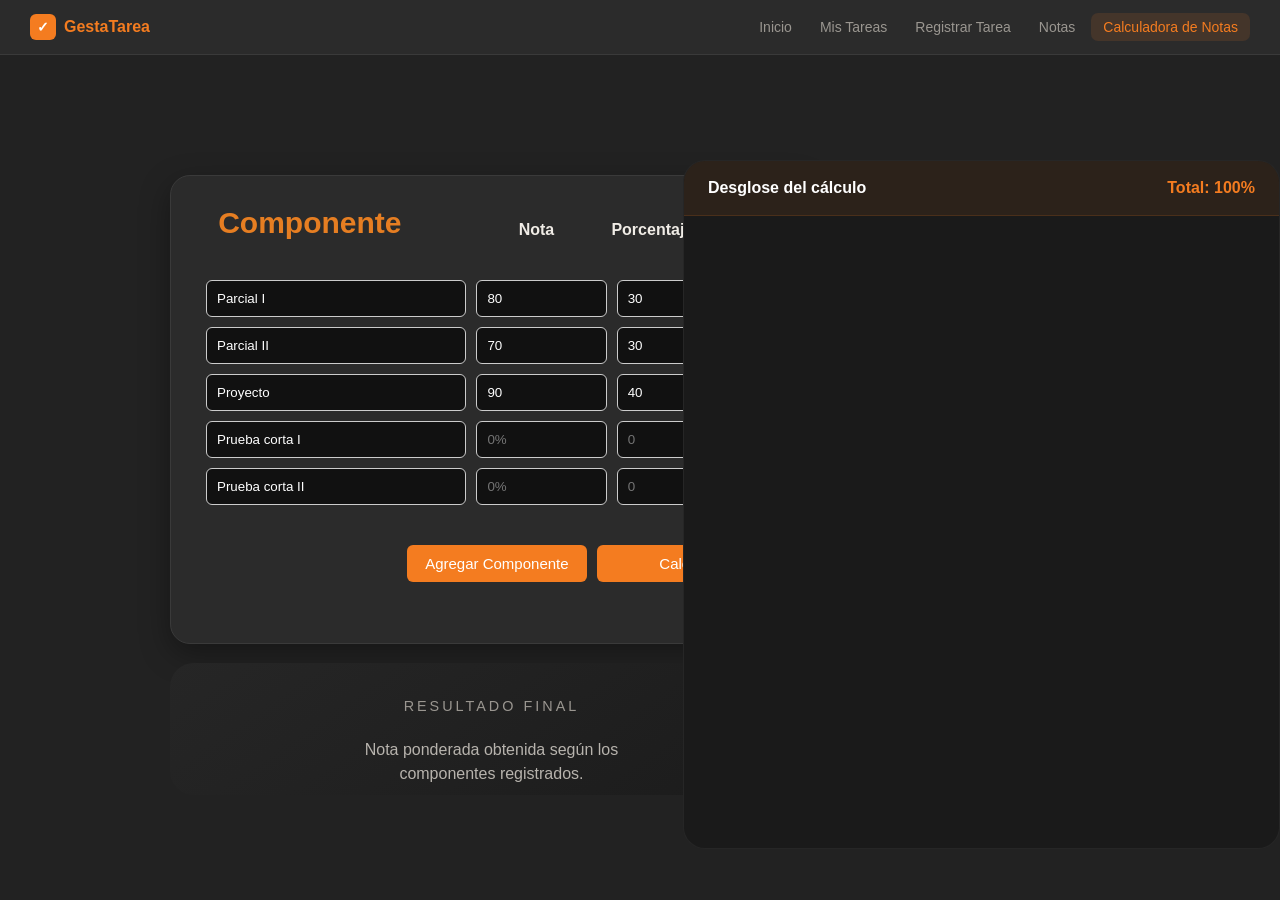
==== Calculadora.html @ dddf0f80 "cambios pequeños y calculadora" ====
<!DOCTYPE html>
<html lang="en">

<head>
    <meta charset="UTF-8">
    <meta name="viewport" content="width=device-width, initial-scale=1.0">
    <link rel="stylesheet" href="css/estandar.css">
    <link rel="stylesheet" href="css/Calculadora.css">
    <link rel="stylesheet" href="css/Registro.css">
    <title>Document</title>
</head>

<body>

    <header>
        <!-- NAVBAR -->
        <div class="navbar">
            <div class="logo">
                <div class="logo-icon">&#10003;</div>
                GestaTarea
            </div>
            <button class="hamburguesa" id="hamburguesa">&#9776;</button>
            <div class="nav-links" id="navLinks">
                <a href="Gestatarea.html">Inicio</a>
                <a href="MisTareas.html">Mis Tareas</a>
                <a href="Registrar.html">Registrar Tarea</a>
                <a href="Notas.html">Notas</a>
                <a href="Calculadora.html" class="active">Calculadora de Notas</a>
            </div>
        </div>
    </header>

    <main>
        <div class="flex__wrapper">
            <div class="main__wrapperA">
                <div class="main__form-container contenedor">
                    <form action="" class="form_agregar">
                        <div class="text__container-form">

                            <div class="form_label-text">
                                <div class="component__container">
                                    <label class="component">Componente</label>
                                </div>
                                <label>Nota</label>
                                <label>Porcentaje Total</label>
                            </div>

                            <div class="form_row">
                                <input type="text" class="tipoPrueba" value="Parcial I">
                                <input type="number" value="80" class="obtenido" min="0" placeholder="0%" required>
                                <input type="number" value="30" min="0" class="dado" placeholder="0" required>
                            </div>

                            <div class="form_row">
                                <input type="text" class="tipoPrueba" value="Parcial II">
                                <input type="number" value="70" class="obtenido" min="0" placeholder="0%" required>
                                <input type="number" value="30" min="0" class="dado" placeholder="0" required>
                            </div>

                            <div class="form_row">
                                <input type="text" class="tipoPrueba" value="Proyecto">
                                <input type="number" class="obtenido" value="90" min="0" placeholder="0%" required>
                                <input type="number" min="0" value="40"  class="dado" placeholder="0" required>
                            </div>

                            <div class="form_row">
                                <input type="text" class="tipoPrueba" value="Prueba corta I">
                                <input type="number" class="obtenido" min="0" placeholder="0%" required>
                                <input type="number" min="0" class="dado" placeholder="0">
                                <div class="img__container_delete ">
                                    <img src="img/image.png" alt=" imagen eliminar  " class="img__delete" required>
                                </div>
                            </div>

                            <div class="form_row">
                                <input type="text" class="tipoPrueba" value="Prueba corta II">
                                <input type="number" class="obtenido" min="0" placeholder="0%" required>
                                <input type="number" min="0" class="dado" placeholder="0">
                                <div class="img__container_delete ">
                                    <img src="img/image.png" alt=" imagen eliminar " class="img__delete" required>
                                </div>

                            </div>
                        </div>

                        <div class="form_buttons">
                            <button type="button" class="searchBtn Agregar">Agregar Componente</button>
                            <button type="submit " class="searchBtn calcular ">Calcular</button>
                        </div>

                    </form>
                </div>
                <div class="resultado-ponderado">
                    <span class="resultado-label">Resultado final</span>

                    <div class="resultado-nota">
                        
                    </div>

                    <p class="resultado-texto">
                        Nota ponderada obtenida según los componentes registrados.
                    </p>
                </div>
            </div>



            <div class="ponderado-info">

                <div class="ponderado-info__header">
                    <h3>Desglose del cálculo</h3>
                    <span>Total: 100%</span>
                </div>

                <div class="ponderado-info__body">
                </div>

            </div>



    </main>




</body>
<script src="js/calculadora.js"></script>

</html>
---- css/estandar.css ----
/* Reset basico */
* {
  margin: 0;
  padding: 0;
  box-sizing: border-box;
}

body {
  background-color: #222222;
  color: #f0ece6;
  font-family: Arial, sans-serif;
  min-height: 100vh;
  display: flex;
  flex-direction: column;
}

.hero {
  flex: 1;
}

/* ---- NAVBAR ---- */
.navbar {
  background-color: #2b2b2b;
  border-bottom: 1px solid #3a3a3a;
  padding: 0 30px;
  height: 55px;
  display: flex;
  align-items: center;
  justify-content: space-between;
}




.logo {
  display: flex;
  align-items: center;
  gap: 8px;
  color: #f47c20;
  font-weight: bold;
  font-size: 16px;
}

.logo-icon {
  background-color: #f47c20;
  color: white;
  width: 26px;
  height: 26px;
  border-radius: 6px;
  text-align: center;
  line-height: 26px;
  font-size: 14px;
}

.nav-links {
  display: flex;
  gap: 4px;
}

.nav-links a {
  color: #9a9690;
  text-decoration: none;
  font-size: 14px;
  padding: 6px 12px;
  border-radius: 7px;
}

.nav-links a:hover {
  color: #f0ece6;
  background-color: #333333;
}

.nav-links a.active {
  color: #f47c20;
  background-color: rgba(244, 124, 32, 0.12);
}

.nav-links a.active:hover {
  color: #fff;
  background-color: #f47c20;
}

.hamburguesa {
  display: none;
  background: none;
  border: none;
  color: #f0ece6;
  font-size: 22px;
  cursor: pointer;
}

@media screen and (max-width: 700px) {
  .hamburguesa {
    display: block;
  }

  .nav-links {
    display: none;
    flex-direction: column;
    position: absolute;
    top: 55px;
    left: 0;
    width: 100%;
    background-color: #2b2b2b;
    border-bottom: 1px solid #3a3a3a;
    z-index: 100;
    padding: 8px 0;
  }

  .nav-links.abierto {
    display: flex;
  }

  .nav-links a {
    padding: 12px 20px;
    border-radius: 0;
  }

  .navbar {
    position: relative;
  }
}

/* ---- HERO ---- */
.hero {
  padding: 0 40px;
  display: flex;
  justify-content: center;
  align-items: center;
}

.hero-inner {
  display: flex;
  align-items: center;
  gap: 60px;
}
.nav-links a.active:hover {
  color: #fff;
  background-color: #f47c20 ;
 
}
/* ---- CALENDARIO ---- */
.calendario {
  background-color: #2b2b2b;
  border: 1px solid #3a3a3a;
  border-radius: 14px;
  overflow: hidden;
  width: 320px;
  box-shadow: 0 6px 24px rgba(0,0,0,0.4);
}

.cal-header {
  background-color: #f47c20;
  padding: 12px 16px;
  text-align: center;
}

.cal-mes {
  color: white;
  font-weight: bold;
  font-size: 16px;
}

.cal-grid {
  display: grid;
  grid-template-columns: repeat(7, 1fr);
  padding: 14px;
  gap: 4px;
}

.dia-nombre {
  color: #9a9690;
  font-size: 11px;
  text-align: center;
  font-weight: bold;
  padding-bottom: 6px;
}

.dia {
  color: #9a9690;
  font-size: 14px;
  text-align: center;
  padding: 6px 2px;
  border-radius: 6px;
}

.dia.hoy {
  background-color: #f47c20;
  color: white;
  font-weight: bold;
}

.dia.tarea {
  color: #f9a85d;
}

/* ---- HERO TEXTO ---- */
.hero-texto {
  max-width: 400px;
}

.titulo {
  font-size: 80px;
  font-weight: bold;
  line-height: 1;
  margin-bottom: 18px;
  letter-spacing: -2px;
}

.naranja {
  color: #f47c20;
}

.subtitulo {
  color: #9a9690;
  font-size: 15px;
  line-height: 1.6;
  margin-bottom: 24px;
}

.botones {
  display: flex;
  gap: 12px;
}

.btn-naranja {
  background-color: #f47c20;
  color: white;
  text-decoration: none;
  padding: 11px 22px;
  border-radius: 9px;
  font-size: 14px;
  font-weight: bold;
}

.btn-naranja:hover {
  background-color: #c05f0e;
}

.btn-gris {
  background-color: transparent;
  color: #9a9690;
  text-decoration: none;
  padding: 11px 22px;
  border-radius: 9px;
  border: 1px solid #3a3a3a;
  font-size: 14px;
}

.btn-gris:hover {
  color: #f47c20;
  border-color: #f47c20;
}

/* ---- STATS ---- */
.stats {
  background-color: #2b2b2b;
  border-top: 1px solid #3a3a3a;
  border-bottom: 1px solid #3a3a3a;
  display: flex;
  justify-content: center;
}

.stat {
  text-align: center;
  padding: 30px 60px;
  border-right: 1px solid #3a3a3a;
}

.stat:last-child {
  border-right: none;
}

.stat-num {
  color: #f47c20;
  font-size: 42px;
  font-weight: bold;
}

.stat-label {
  color: #9a9690;
  font-size: 12px;
  margin-top: 5px;
  letter-spacing: 0.5px;
}

/* ---- FOOTER ---- */
.footer {
  background-color: #2b2b2b;
  border-top: 1px solid #3a3a3a;
  padding: 22px 30px;
  display: flex;
  align-items: center;
  justify-content: space-between;
}

.footer-link {
  color: #9a9690;
  font-size: 13px;
}

.footer-desc {
  color: #9a9690;
  font-size: 13px;
  text-align: center;
  line-height: 1.5;
}

.footer-desc b {
  color: #f9a85d;
}

.footer-copy {
  color: #9a9690;
  font-size: 13px;
}


/*Botones*/
.searchBtn{
   padding: 8px;
   font-family: sans-serif;
   font-size: 15px;
   border-radius: 8px;
   background-color: #f47c20;
   color: #fff;
   border: none;

   margin-left: 50px;
   min-width: 100px;
}

.searchBtn:hover {
  background-color: #fff;
  color: #f47c20;
  transition: 0.2s ease;
}

.Aceptar{
    background-color: #7bd88f;
    color: #1a1a1a;
    border: none;
    box-shadow: 0 3px 10px rgba(123, 216, 143, 0.3);
}

.Aceptar:hover{
    background-color: #67c97d;
    color: #fff;
}

.Eliminar{
    background-color: #ff7a7a;
    color: #1a1a1a;
    border: none;
    box-shadow: 0 3px 10px rgba(255, 122, 122, 0.3);
}

.Eliminar:hover{
    background-color: #ff6161;
    color: #fff;
}
.cancelar{
  background-color: #000;
}

.text__container{
margin-left: 40px;
}

.card {
  background: #111;
  color: #fff;
  padding: 20px;
  border-radius: 12px;
  margin: 10px 0;

  box-shadow: 0 4px 12px rgba(0, 0, 0, 0.3);
  border-left: 5px solid #f47c20;

  transition: transform 0.2s ease, box-shadow 0.2s ease;
}

.informe{
  margin-right: 3px;
}

.rojo {
  color: #ffb3b3; 
}
.verde {
  color: #b8f2c8;
}
.amarillo {
  color: #ffe8a3;

}


select {
  width: 50%;
  max-width: 300px;
  padding: 10px 12px;

  border-radius: 10px;
  border: 2px solid #f47c20;

  background-color: #111;
  color: #fff;

  font-family: sans-serif;
  font-size: 14px;

  outline: none;
  cursor: pointer;

  transition: 0.2s ease;
}


.option__container{
  display:flex;
  gap: 20px;
}
.search{
  display: flex;
  flex-wrap: wrap;
}



/* ---- NOTAS PAGE ---- */
.notas-page {
  min-height: calc(100vh - 60px);
  padding: 40px;

}

.notas-grid {
  display: grid;
  grid-template-columns: repeat(4, 1fr);
  gap: 24px;
  max-width: 1200px;
  margin: 0 auto;
}

.notas-vacio {
  grid-column: 1 / -1;
  display: flex;
  justify-content: center;
  padding-top: 80px;
}

.nota-card {
  background: #1b1b1b;
  border: 2px solid transparent;
  border-radius: 12px;
  padding: 20px 16px;
  min-height: 180px;
  position: relative;
  cursor: pointer;
  transition: all 0.2s ease;
}

.nota-card:hover {
  border-color: #f47c20;
  transform: translateY(-2px);
  box-shadow: 0 4px 12px rgba(244, 124, 32, 0.2);
}

.nota-titulo {
  color: white;
  font-size: 30px;
  font-weight: 700;
  word-break: break-word;
  position: absolute;
  top: 50%;
  left: 50%;
  transform: translate(-50%, -50%);
  width: 80%;
  text-align: center;
}

.nota-numero {
  position: absolute;
  top: 10px;
  left: 14px;
  font-size: 12px;
  opacity: 0.4;
  color: white;
  font-weight: 600;
}

.nota-menu-btn {
  position: absolute;
  top: 8px;
  right: 10px;
  color: white;
  opacity: 0.5;
  cursor: pointer;
  font-size: 18px;
  line-height: 1;
  transition: opacity 0.2s ease;
}

.nota-menu-btn:hover { 
  opacity: 1; 
}

.nota-dropdown {
  display: none;
  position: absolute;
  top: 28px;
  right: 8px;
  background: #1b1b1b;
  border-radius: 8px;
  overflow: hidden;
  z-index: 10;
  min-width: 130px;
  box-shadow: 0 4px 12px rgba(0,0,0,0.4);
}

.nota-dropdown.activo { 
  display: block; 
}

.drop-item {
  padding: 10px 14px;
  color: white;
  font-size: 13px;
  cursor: pointer;
  transition: background 0.2s ease;
}

.drop-item:hover { 
  background: #e67e22; 
}

.btn-nueva-nota {
  background:#e67e22;
  color: white;
  border: none;
  border-radius: 10px;
  padding: 12px 18px;
  cursor: pointer;
  font-size: 24px;
  font-weight: 600;
  height: 180px;
  width: 100%;
  transition: background 0.2s ease;
}

.btn-nueva-nota:hover { 
  background: #fff; 
  color:#e67e22 ;
}

/* ---- MODAL ---- */
.modal-overlay {
  display: none;
  position: fixed;
  top: 0;
  left: 0;
  width: 100%;
  height: 100%;
  background: #1b1b1b;
  z-index: 999;
  justify-content: center;
  align-items: center;
}

.modal-overlay.activo {
  display: flex;
}

.modal-box {
  background: #2b2b2b;
  color: white;
  width: 90%;
  max-width: 400px;
  padding: 28px;
  border-radius: 16px;
  position: relative;
  box-shadow: 0 8px 32px rgba(0,0,0,0.5);
}

.modal-cerrar {
  position: absolute;
  top: 12px;
  right: 16px;
  font-size: 22px;
  cursor: pointer;
  opacity: 0.6;
  transition: opacity 0.2s ease;
}

.modal-cerrar:hover { 
  opacity: 1; 
}

/* Responsive Solution */
@media screen and (max-width:700px) {
  .hero-inner {
    flex-direction: column;
    gap: 30px;
    padding: 30px 20px;
    text-align: center;
  }

  .calendario {
    width: 100%;
  }

  .titulo {
    font-size: 52px;
  }

  .botones {
    justify-content: center;
    flex-wrap: wrap;
  }

  .stats {
    flex-direction: column;
  }

  .stat {
    border-right: none;
    border-bottom: 1px solid #3a3a3a;
    padding: 20px;
  }

  .stat:last-child {
    border-bottom: none;
  }

  .footer {
    flex-direction: column;
    gap: 10px;
    text-align: center;
  }
  
  .search__main {
    min-width: 300px;
  }

  .search {
    flex-direction: column;
  }

  .card {
    position: relative;
    left: -24px;
  }

  .searchBtn {
    margin: auto;
    margin-top: 20px;
  }

  .option__container {
    margin-top: 10px;
  }

  .main__center {
    margin: auto;
    text-align: center;
  }

  .search__container {
    justify-content: center;
  }

  .estado__main {
    margin-left: 0;
    margin-top: 20px;
  }

  .notas-grid {
    grid-template-columns: repeat(auto-fill, minmax(160px, 1fr));
  }
}

.btn-nueva-nota{

}
---- css/Calculadora.css ----
/*Calculadora*/
.form_header{
    text-align: center;
    margin-bottom: 20px;
}

.text__container-form{
    display: flex;
    flex-direction: column;
    gap: 10px;
}

.form_label-text{
    display: grid;
    grid-template-columns: 2fr 1fr 1fr;
    font-weight: bold;
    padding: 10px 0;
}

.form_row{
    display: grid;
    grid-template-columns: 2fr 1fr 1fr 20px;
    gap: 10px;
}

.form_row input{
    padding: 10px;
    border: 1px solid #ccc;
    border-radius: 6px;
    outline: none;
}

.form_row input:focus{
    border-color: #e67e22;
}

.form_buttons{
    display: flex;
    justify-content: end;
    gap: 10px;
    margin-top: 20px;
}

.form_buttons button{
    padding: 10px 18px;
    border: none;
    border-radius: 6px;
    cursor: pointer;
}

.form_buttons button[type="submit"]{
    background-color: #4f46e5;
    color: white;
}

.main__wrapperA{
    position: relative;
    left: 150px;
    top: 70px;
    display: flex;
    flex-direction: column;
    justify-content: start;

}
.component{
    font-size: 30px;
    color: #e67e22;
}

.form_label-text{
    display: flex;
    justify-content: space-evenly;
    position: relative;
    left: 15px;
}


.component__container{
    position: relative;
    right: 60px;
    top: -15px;
}

.img__delete{
    width: 20px;
    position: absolute;
    top: 9px;

}

.img__delete:hover{
   transform: translateY(-2px);
   user-select: none;


}

.text__container-form{
    position: relative;
}

.img__container_delete{
    position: relative;
}

.main__form-container {
    height: 100%;
}
.contenedor{
    max-height: 100% !important;
    
}




/*Ponderado*/
.resultado-ponderado{
    width: min(700px, 100%);
    margin: 19px auto;

    display: flex;
    flex-direction: column;
    align-items: center;
    gap: 12px;

    padding: 35px 25px;

    background: linear-gradient(
        145deg,
        #262626,
        #1b1b1b
    );

    border-radius: 24px;

    position: relative;
  
    overflow: hidden;
}

.resultado-ponderado::before{
    content: "";

    position: absolute;

    width: 180px;
    height: 180px;

    border-radius: 50%;

    background: rgba(244,124,32,.12);

    top: -60px;
    right: -60px;
}

.resultado-label{
    color: #9a9690;
    font-size: .9rem;
    text-transform: uppercase;
    letter-spacing: 3px;
}

.resultado-nota{
    font-size: clamp(4rem, 10vw, 7rem);
    font-weight: 800;
    line-height: 1;

    color: #f47c20;

    text-shadow:
        0 0 15px rgba(244,124,32,.25),
        0 0 40px rgba(244,124,32,.15);
}

.resultado-texto{
    color: #b7b3ad;
    text-align: center;
    max-width: 320px;
    line-height: 1.5;
}

@media (max-width:700px){

    .resultado-ponderado{
        margin: 25px 15px;
        padding: 30px 20px;
    }

    .resultado-texto{
        font-size: .9rem;
    }
}

.flex__wrapper{
    display: flex;
}



/*Caracteristicas Ponderado*/

.ponderado-info{
    width: min(650px,100%);
    margin: 25px auto;
    background: #1a1a1a;
    border-radius: 22px;
    overflow: hidden;
    position: relative;
    top: 80px;
    border: 1px solid rgba(255,255,255,.05);
}

.ponderado-info__header{
    display: flex;
    justify-content: space-between;
    align-items: center;
    padding: 18px 24px;
    background: rgba(244,124,32,.08);
    border-bottom: 1px solid rgba(244,124,32,.15);
}

.ponderado-info__header h3{
    font-size: 1rem;
    font-weight: 600;
    color: #fff;
}

.ponderado-info__header span{
    color: #f47c20;
    font-weight: 700;
}

.ponderado-info__body{
    display: flex;
    flex-direction: column;
}

.ponderado-item{
    display: flex;
    justify-content: space-between;
    align-items: center;

    padding: 18px 24px;

    transition: .2s ease;
}

.ponderado-item{
    border-bottom: 1px solid rgba(255,255,255,.05);
}




.ponderado-item:hover{
    background: #fff;
  
}

.ponderado-item span{
    color: #f47c20;
    font-weight: 500;
}






@media screen and (max-width: 700px){

    .form_label-text{
        display: none;
    }

    .form_row{
        grid-template-columns: 1fr;
        padding: 15px;
        border: 1px solid #ddd;
        border-radius: 10px;
    }

}
---- css/Registro.css ----
/*----------FORMULARIO--------*/
 .main__wrapperA{
      display: flex;
      justify-content: center;
      padding: 50px 20px;

  }

  .main__form-container{
      background-color: #2b2b2b;
      border: 1px solid #3a3a3a;
      border-radius: 20px;
      width: 100%;
      max-width: 700px;
      padding: 35px;
      box-shadow: 0 10px 30px rgba(0,0,0,.35);
      max-height: 650px;

  }

  form{
      display: flex;
      flex-direction: column;
      gap: 20px;
  }

  .text-container-form{
      display: flex;
      gap: 20px;
      align-items: center;
  }

  .text-container-form input{
      flex: 1;
  }

  .section__container{
      display: flex;
      gap: 20px;
      align-items: center;
  }

  .section__container select{
      width: 180px;
  }

  label{
      color: #f0ece6;
      font-weight: 600;
      margin-bottom: 5px;
      display: block;
  }

  input,
  textarea,
  select{
      width: 100%;
      padding: 12px;
      border-radius: 10px;
      border: 1px solid #3a3a3a;
      background: #111;
      color: #fff;
      outline: none;
  }

  input:focus,
  textarea:focus,
  select:focus{
      border-color: #f47c20;
  }

  textarea{
      min-height: 130px;
      resize: vertical;
  }

  .btn__container{
      display: flex;
      justify-content: flex-end;
  }

  .searchBtn{
      margin: 0;
      min-width: 180px;
  }

  .fecha-puntaje{
      display: flex;
      gap: 20px;
  }

  .fecha-puntaje div{
      flex: 1;
  }
.labels{
  margin: 12px 0px;
}

.info-tabla{
    max-width: 400px;
    white-space: normal;
    font-family: sans-serif;
    font-size: 17px;
}

.master__text{
    display: flex;
    align-items: center;
    justify-content: space-between;
    margin-top: 40px;
   
}

  @media screen and (max-width:700px){

      .text-container-form,
      .section__container,
      .fecha-puntaje{
          flex-direction: column;
      }

      .section__container select{
          width: 100%;
      }
      .main__form-container{
        max-height: 1000px;
      }
  }


/*----------TABLA--------*/
table {
    width: 100%;
    max-width: 900px;
    margin: 30px auto;
    border-collapse: collapse;
    background: #1e1e1e;
    border-radius: 12px;
    overflow: hidden;
    box-shadow: 0 10px 30px rgba(0,0,0,.4);
    font-family: Arial, sans-serif;
    color: #fff;
    user-select: none;
    position: relative;
    top: -30px;
}


th {
    background: #2f2f2f;
    padding: 16px;
    text-align: center;
    font-weight: bold;
    font-size: 18px;
    border-bottom: 1px solid #444;
}


td {
    padding: 18px;
    text-align: center;
    border-bottom: 1px solid #333;
    font-size: 14px;
}

tr:hover {
    background: #f47c20;
    transition: 0.2s;
    color: #fff;
    transition: color 0.4s ease;
    transition: background 0.4s ease;

}

tr:nth-child(even) {
    background: #1a1a1a;
}


tr:nth-child(even):hover {
   background: #fff;
    transition: 0.2s;
    color: #f47c20;
      transition: color 0.4s ease;  
     transition: background 0.4s ease;
}

.h1__Solution{
  color: #fff;
  font-size: 40px;
  text-shadow:  1px 1px 4px #fff ;

    display: inline-block;
    margin-bottom: 10px;
}

.text__container{
margin-left: 40px;
}

.h1__Solution:hover{
  color: #f47c20;
  transition: color 0.4s ease;
  text-shadow:  1px 1px 4px #f47c20 ;
  

 
}


/*----------FORM DE ACCIONES--------*/
.form__action{
    display: none;
    flex-direction: column;
    align-items: center;
    justify-content: center;
    background-color: #1a1a1a;
    max-width: 350px;
    max-height: 200px;
    position: absolute;
    margin: auto;
    left: 0;
    right: 0;
    bottom: 0;
    top: 0;

    border-radius: 15px;
    box-shadow: 0 8px 25px rgba(63, 58, 58, 0.6);
    padding: 0;
    text-align: center;
}

.icon_container{
    position: relative;
    width: 100%;
    height: 100%;
}

.icon_Cerrar{
    position: absolute;
    width: 35px;
    top: 0;
    right: 0;
    margin-top: 5px;
    margin-right: 5px;

    filter: brightness(0.9);
    cursor: pointer;
    transition: 0.2s ease;
}

.icon_Cerrar:hover{
    filter: brightness(1.2);
    transform: scale(1.05);
}

.action__label{
    font-family: sans-serif;
    color: #f1f1f1;
    font-size: 18px;
    font-weight: 400;
    letter-spacing: 0.3px;

    position: absolute;
}

.btn__container2{
    margin-bottom: 25px;
    position: relative;
    left: -20px;
}

/*----------FORM DE ACTUALIZAR--------*/
.form2{
    position: absolute;
    top: 0;
    left: 0;
    right: 0;
    bottom: 0;
    margin: auto;
    display:none;
}

  @media screen and (max-width:700px){
    .main__wrapperA{
        flex-direction: column;
    }
    table{
        margin-top: 100px;
          width: 100%;
    overflow-x: auto;
    }
    
}
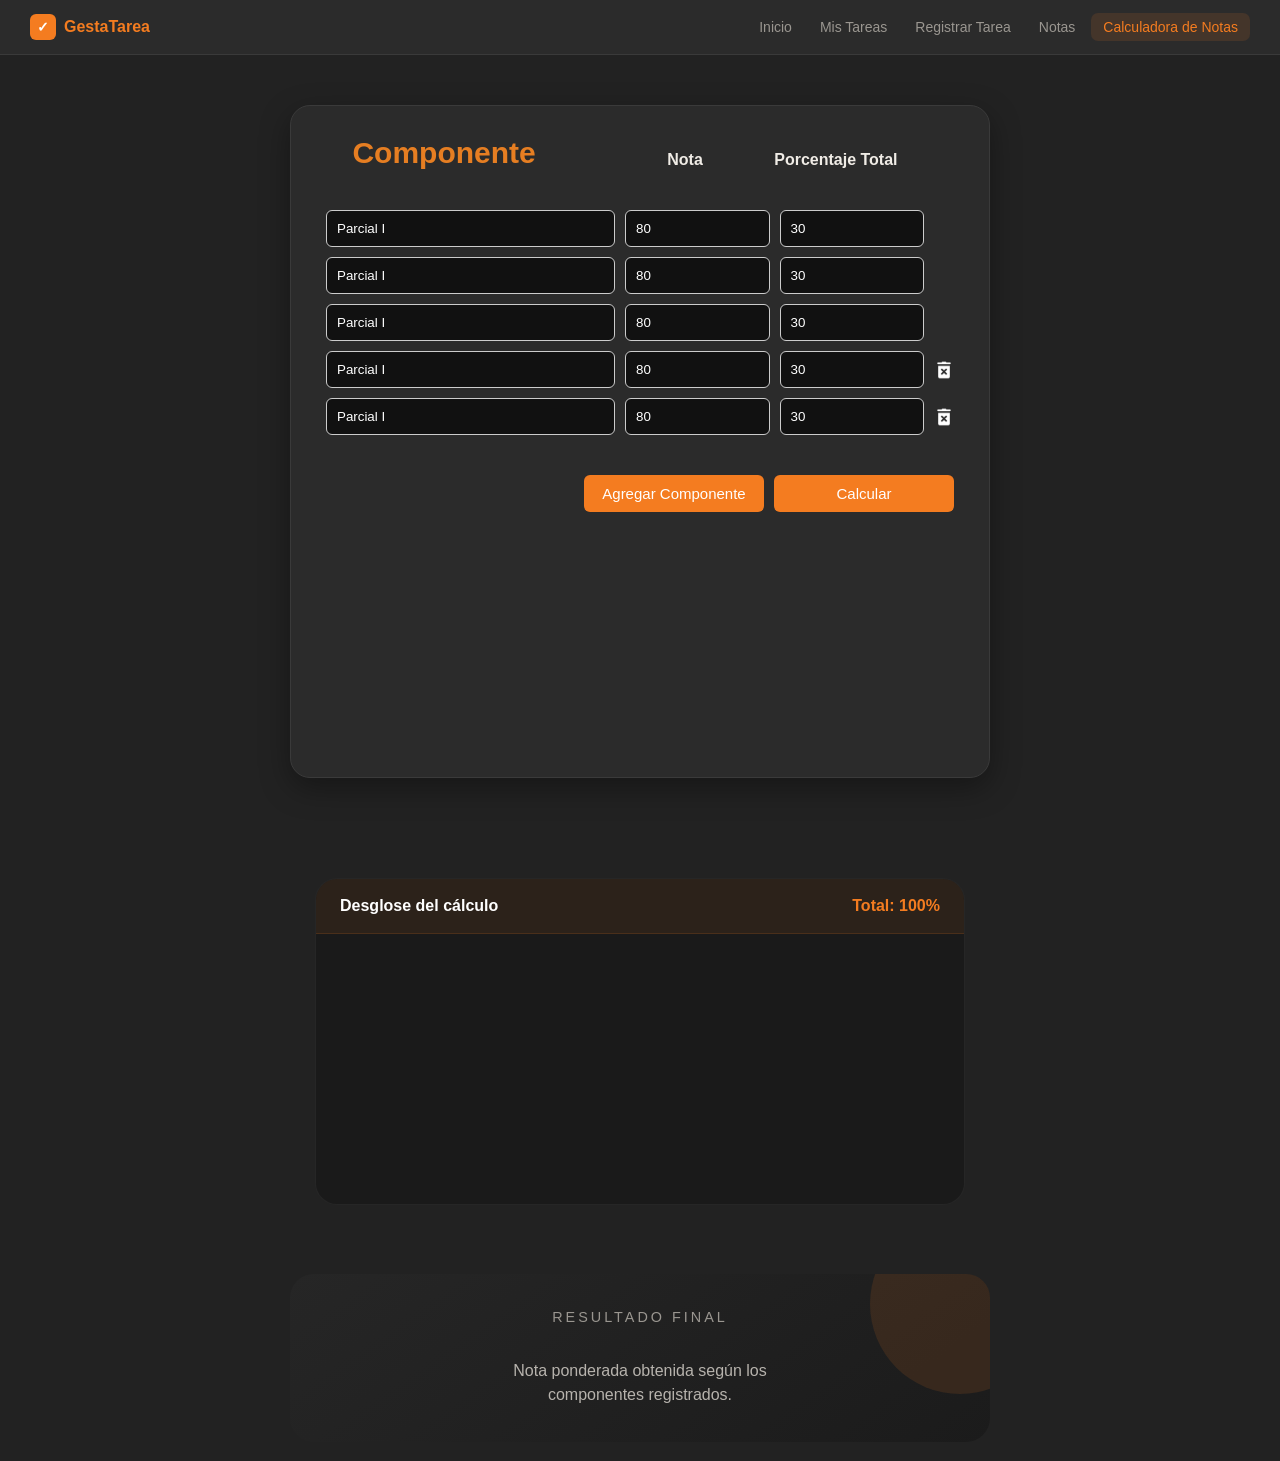
==== commit e0ab6f31: "calculadora responsive" ====
--- a/Calculadora.html
+++ b/Calculadora.html
@@ -34,7 +34,8 @@
         <div class="flex__wrapper">
             <div class="main__wrapperA">
                 <div class="main__form-container contenedor">
-                    <form action="" class="form_agregar">
+                    <div class="center__container">
+                         <form action="" class="form_agregar">
                         <div class="text__container-form">
 
                             <div class="form_label-text">
@@ -47,35 +48,45 @@
 
                             <div class="form_row">
                                 <input type="text" class="tipoPrueba" value="Parcial I">
+                                  <label class="texto__oculto">Nota</label>
                                 <input type="number" value="80" class="obtenido" min="0" placeholder="0%" required>
+                                  <label class="texto__oculto">Porcentaje Total</label>
                                 <input type="number" value="30" min="0" class="dado" placeholder="0" required>
                             </div>
 
                             <div class="form_row">
-                                <input type="text" class="tipoPrueba" value="Parcial II">
-                                <input type="number" value="70" class="obtenido" min="0" placeholder="0%" required>
+                                <input type="text" class="tipoPrueba" value="Parcial I">
+                                  <label class="texto__oculto">Nota</label>
+                                <input type="number" value="80" class="obtenido" min="0" placeholder="0%" required>
+                                  <label class="texto__oculto">Porcentaje Total</label>
+                                <input type="number" value="30" min="0" class="dado" placeholder="0" required>
+                            </div>
+
+                             <div class="form_row">
+                                <input type="text" class="tipoPrueba" value="Parcial I">
+                                  <label class="texto__oculto">Nota</label>
+                                <input type="number" value="80" class="obtenido" min="0" placeholder="0%" required>
+                                  <label class="texto__oculto">Porcentaje Total</label>
                                 <input type="number" value="30" min="0" class="dado" placeholder="0" required>
                             </div>
 
                             <div class="form_row">
-                                <input type="text" class="tipoPrueba" value="Proyecto">
-                                <input type="number" class="obtenido" value="90" min="0" placeholder="0%" required>
-                                <input type="number" min="0" value="40"  class="dado" placeholder="0" required>
-                            </div>
-
-                            <div class="form_row">
-                                <input type="text" class="tipoPrueba" value="Prueba corta I">
-                                <input type="number" class="obtenido" min="0" placeholder="0%" required>
-                                <input type="number" min="0" class="dado" placeholder="0">
+                             <input type="text" class="tipoPrueba" value="Parcial I">
+                                  <label class="texto__oculto">Nota</label>
+                                <input type="number" value="80" class="obtenido" min="0" placeholder="0%" required>
+                                  <label class="texto__oculto">Porcentaje Total</label>
+                                <input type="number" value="30" min="0" class="dado" placeholder="0" required>
                                 <div class="img__container_delete ">
                                     <img src="img/image.png" alt=" imagen eliminar  " class="img__delete" required>
                                 </div>
                             </div>
 
                             <div class="form_row">
-                                <input type="text" class="tipoPrueba" value="Prueba corta II">
-                                <input type="number" class="obtenido" min="0" placeholder="0%" required>
-                                <input type="number" min="0" class="dado" placeholder="0">
+                              <input type="text" class="tipoPrueba" value="Parcial I">
+                                  <label class="texto__oculto">Nota</label>
+                                <input type="number" value="80" class="obtenido" min="0" placeholder="0%" required>
+                                  <label class="texto__oculto">Porcentaje Total</label>
+                                <input type="number" value="30" min="0" class="dado" placeholder="0" required>
                                 <div class="img__container_delete ">
                                     <img src="img/image.png" alt=" imagen eliminar " class="img__delete" required>
                                 </div>
@@ -89,37 +100,47 @@
                         </div>
 
                     </form>
+
+                    </div>
+                   
                 </div>
-                <div class="resultado-ponderado">
-                    <span class="resultado-label">Resultado final</span>
+                <div class="ponderado-info">
 
-                    <div class="resultado-nota">
-                        
+                    <div class="ponderado-info__header">
+                        <h3>Desglose del cálculo</h3>
+                        <span>Total: 100%</span>
                     </div>
 
-                    <p class="resultado-texto">
-                        Nota ponderada obtenida según los componentes registrados.
-                    </p>
-                </div>
-            </div>
+                    <div class="ponderado-info__body">
+                    </div>
 
-
-
-            <div class="ponderado-info">
-
-                <div class="ponderado-info__header">
-                    <h3>Desglose del cálculo</h3>
-                    <span>Total: 100%</span>
-                </div>
-
-                <div class="ponderado-info__body">
                 </div>
 
             </div>
 
 
 
+
+
+
+
     </main>
+    <aside>
+        <div class="nota__container">
+            <div class="resultado-ponderado">
+            <span class="resultado-label">Resultado final</span>
+
+            <div class="resultado-nota">
+
+            </div>
+
+            <p class="resultado-texto">
+                Nota ponderada obtenida según los componentes registrados.
+            </p>
+        </div>
+        </div>
+        
+    </aside>
 
 
 
--- a/css/Calculadora.css
+++ b/css/Calculadora.css
@@ -56,12 +56,8 @@
 }
 
 .main__wrapperA{
-    position: relative;
-    left: 150px;
-    top: 70px;
-    display: flex;
-    flex-direction: column;
-    justify-content: start;
+    display: flex;
+    width: 100%;
 
 }
 .component{
@@ -183,34 +179,18 @@
     line-height: 1.5;
 }
 
-@media (max-width:700px){
-
-    .resultado-ponderado{
-        margin: 25px 15px;
-        padding: 30px 20px;
-    }
-
-    .resultado-texto{
-        font-size: .9rem;
-    }
-}
-
-.flex__wrapper{
-    display: flex;
-}
-
 
 
 /*Caracteristicas Ponderado*/
 
 .ponderado-info{
     width: min(650px,100%);
-    margin: 25px auto;
+
     background: #1a1a1a;
     border-radius: 22px;
     overflow: hidden;
     position: relative;
-    top: 80px;
+
     border: 1px solid rgba(255,255,255,.05);
 }
 
@@ -237,6 +217,7 @@
 .ponderado-info__body{
     display: flex;
     flex-direction: column;
+    min-height: 500px;
 }
 
 .ponderado-item{
@@ -265,16 +246,30 @@
     color: #f47c20;
     font-weight: 500;
 }
-
-
-
-
+.nota__container{
+    width: 100%;
+    display: flex;
+
+    align-items: center;
+    justify-content: center;
+}
+
+
+.texto__oculto{
+    display: none;
+}
 
 
 @media screen and (max-width: 700px){
 
     .form_label-text{
         display: none;
+    }
+    .form_buttons{
+        display: flex;
+        flex-direction: column;
+        max-width: 70%;
+        margin: auto;
     }
 
     .form_row{
@@ -283,5 +278,58 @@
         border: 1px solid #ddd;
         border-radius: 10px;
     }
-
-}+    .resultado-ponderado{
+        max-width: 380px;
+    }
+
+    .img__container_delete{
+    bottom: 17px;
+    left: -10px;
+}
+    
+
+}
+
+
+
+
+
+@media screen and (max-width: 1300px) and (min-width:700px){
+
+.ponderado-info{
+margin: auto;
+}
+}
+
+
+@media screen and (min-width: 1500px){
+.main__wrapperA{
+    display: grid;
+    grid-template-columns: 1fr 1fr;
+   
+}
+}
+
+ .ponderado-info{
+       position: initial; 
+    }
+
+@media (max-width:700px){
+
+    .resultado-ponderado{
+        margin: 25px 15px;
+        padding: 30px 20px;
+    }
+
+    .resultado-texto{
+        font-size: .9rem;
+    }
+    .texto__oculto{
+        display: inherit;
+    }
+}
+
+.flex__wrapper{
+    display: flex;
+}
+
--- a/css/Registro.css
+++ b/css/Registro.css
@@ -4,6 +4,7 @@
       display: flex;
       justify-content: center;
       padding: 50px 20px;
+      gap: 100px;
 
   }
 
@@ -13,6 +14,7 @@
       border-radius: 20px;
       width: 100%;
       max-width: 700px;
+      min-width: 400px;
       padding: 35px;
       box-shadow: 0 10px 30px rgba(0,0,0,.35);
       max-height: 650px;
@@ -98,7 +100,7 @@
 }
 
 .info-tabla{
-    max-width: 400px;
+    align-self: flex-end;
     white-space: normal;
     font-family: sans-serif;
     font-size: 17px;
@@ -109,24 +111,10 @@
     align-items: center;
     justify-content: space-between;
     margin-top: 40px;
+    color: #f47c20;
    
 }
 
-  @media screen and (max-width:700px){
-
-      .text-container-form,
-      .section__container,
-      .fecha-puntaje{
-          flex-direction: column;
-      }
-
-      .section__container select{
-          width: 100%;
-      }
-      .main__form-container{
-        max-height: 1000px;
-      }
-  }
 
 
 /*----------TABLA--------*/
@@ -209,6 +197,7 @@
 }
 
 
+
 /*----------FORM DE ACCIONES--------*/
 .form__action{
     display: none;
@@ -282,14 +271,130 @@
     display:none;
 }
 
-  @media screen and (max-width:700px){
-    .main__wrapperA{
+
+
+/*Reponsive */
+
+
+/*Formulario*/
+  @media screen and (max-width:1300px){
+        .text-container-form,
+      .section__container,
+      .fecha-puntaje{
+          flex-direction: column;
+      }
+      .section__container select{
+          width: 100%;
+      }
+      .main__form-container{
+        max-height: 100%;
+        margin: auto;
+       
+      }
+      .main__wrapperA{
         flex-direction: column;
+        display: flex;
+      }
+      .main__form-container{
+        margin-bottom: 0px;
+      }
+
+  .table__container{
+    max-width: 100%;
+    overflow-x: auto;
+    overflow-y: hidden;
+    margin-top: 0px;
+  }
+      table{
+        width: 100%;
+        border-radius: 20px ;
     }
-    table{
-        margin-top: 100px;
-          width: 100%;
-    overflow-x: auto;
-    }
+  .master__text{
+   display: grid;
+   justify-content: center;
+
+  }
+  p{
+    color: #f47c20;
+    margin-top: 10px;
+  }
+
+  .h1__Solution{
+    text-align: center;
+  }
+  .form_agregar{
+
+    min-width: 90%;
+    margin: auto;
+}
+.form2{
+    min-width: 400px;
+    margin-top: 300px;
+}
     
-}+}
+
+/*Tabla y texto*/
+  @media screen and (min-width:1001px) and (max-width:1350px){
+.table__container{
+    min-width: 500px;
+    overflow-x: scroll;
+  
+}
+.master__text{
+    flex-direction: row;
+}
+.info-tabla{
+    align-self: flex-end;
+    color: #f47c20;
+}
+
+.master__text{
+    color:#f47c20;
+}
+.h1__Solution{
+position: relative;
+left: 50px;
+}
+.form2{
+    min-width: 400px;
+    min-height: 900px;
+  
+}
+
+.form_agregar{
+
+    min-width: 90%;
+    margin: auto;
+}
+
+
+  }
+ @media screen and (max-width:1000px){
+ .form2{
+    min-height: 900px;
+ }
+}
+
+
+ 
+
+ @media screen and (max-width:450px){
+    .info-tabla{
+   max-width: 90%;
+   position: relative;
+   left: 30px;
+   max-height: 150px;
+   
+}
+.main__form-container{
+     max-width: 90%;
+     min-width: 90%;
+}
+.form2{
+
+        min-height: 900px;
+      
+}
+
+ }
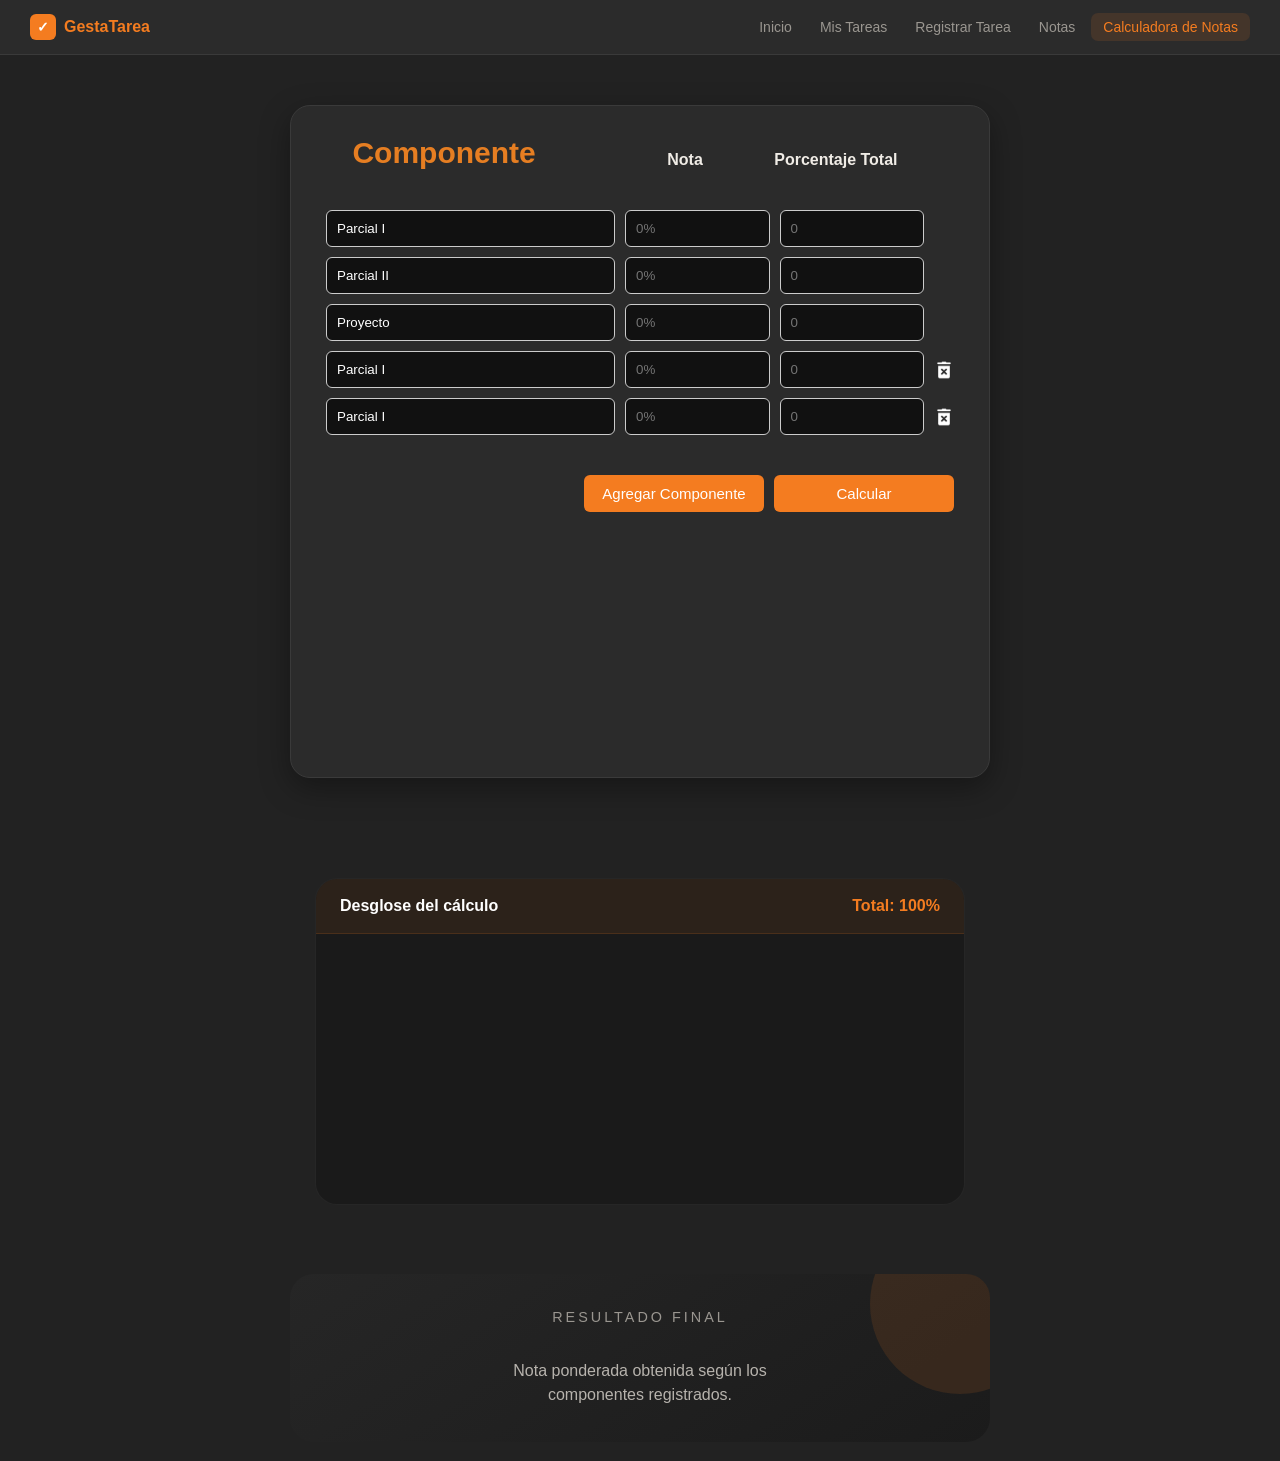
==== commit fe146317: "Values fixed" ====
--- a/Calculadora.html
+++ b/Calculadora.html
@@ -49,33 +49,33 @@
                             <div class="form_row">
                                 <input type="text" class="tipoPrueba" value="Parcial I">
                                   <label class="texto__oculto">Nota</label>
-                                <input type="number" value="80" class="obtenido" min="0" placeholder="0%" required>
+                                <input type="number"  class="obtenido" min="0" placeholder="0%" required>
                                   <label class="texto__oculto">Porcentaje Total</label>
-                                <input type="number" value="30" min="0" class="dado" placeholder="0" required>
+                                <input type="number"  min="0" class="dado" placeholder="0" required>
                             </div>
 
                             <div class="form_row">
-                                <input type="text" class="tipoPrueba" value="Parcial I">
+                                <input type="text" class="tipoPrueba" value="Parcial II">
                                   <label class="texto__oculto">Nota</label>
-                                <input type="number" value="80" class="obtenido" min="0" placeholder="0%" required>
+                                <input type="number"  class="obtenido" min="0" placeholder="0%" required>
                                   <label class="texto__oculto">Porcentaje Total</label>
-                                <input type="number" value="30" min="0" class="dado" placeholder="0" required>
+                                <input type="number"  min="0" class="dado" placeholder="0" required>
                             </div>
 
                              <div class="form_row">
-                                <input type="text" class="tipoPrueba" value="Parcial I">
+                                <input type="text" class="tipoPrueba" value="Proyecto">
                                   <label class="texto__oculto">Nota</label>
-                                <input type="number" value="80" class="obtenido" min="0" placeholder="0%" required>
+                                <input type="number" class="obtenido" min="0" placeholder="0%" required>
                                   <label class="texto__oculto">Porcentaje Total</label>
-                                <input type="number" value="30" min="0" class="dado" placeholder="0" required>
+                                <input type="number"  min="0" class="dado" placeholder="0" required>
                             </div>
 
                             <div class="form_row">
                              <input type="text" class="tipoPrueba" value="Parcial I">
                                   <label class="texto__oculto">Nota</label>
-                                <input type="number" value="80" class="obtenido" min="0" placeholder="0%" required>
+                                <input type="number"  class="obtenido" min="0" placeholder="0%" required>
                                   <label class="texto__oculto">Porcentaje Total</label>
-                                <input type="number" value="30" min="0" class="dado" placeholder="0" required>
+                                <input type="number"  min="0" class="dado" placeholder="0" required>
                                 <div class="img__container_delete ">
                                     <img src="img/image.png" alt=" imagen eliminar  " class="img__delete" required>
                                 </div>
@@ -84,9 +84,9 @@
                             <div class="form_row">
                               <input type="text" class="tipoPrueba" value="Parcial I">
                                   <label class="texto__oculto">Nota</label>
-                                <input type="number" value="80" class="obtenido" min="0" placeholder="0%" required>
+                                <input type="number"  class="obtenido" min="0" placeholder="0%" required>
                                   <label class="texto__oculto">Porcentaje Total</label>
-                                <input type="number" value="30" min="0" class="dado" placeholder="0" required>
+                                <input type="number"  min="0" class="dado" placeholder="0" required>
                                 <div class="img__container_delete ">
                                     <img src="img/image.png" alt=" imagen eliminar " class="img__delete" required>
                                 </div>
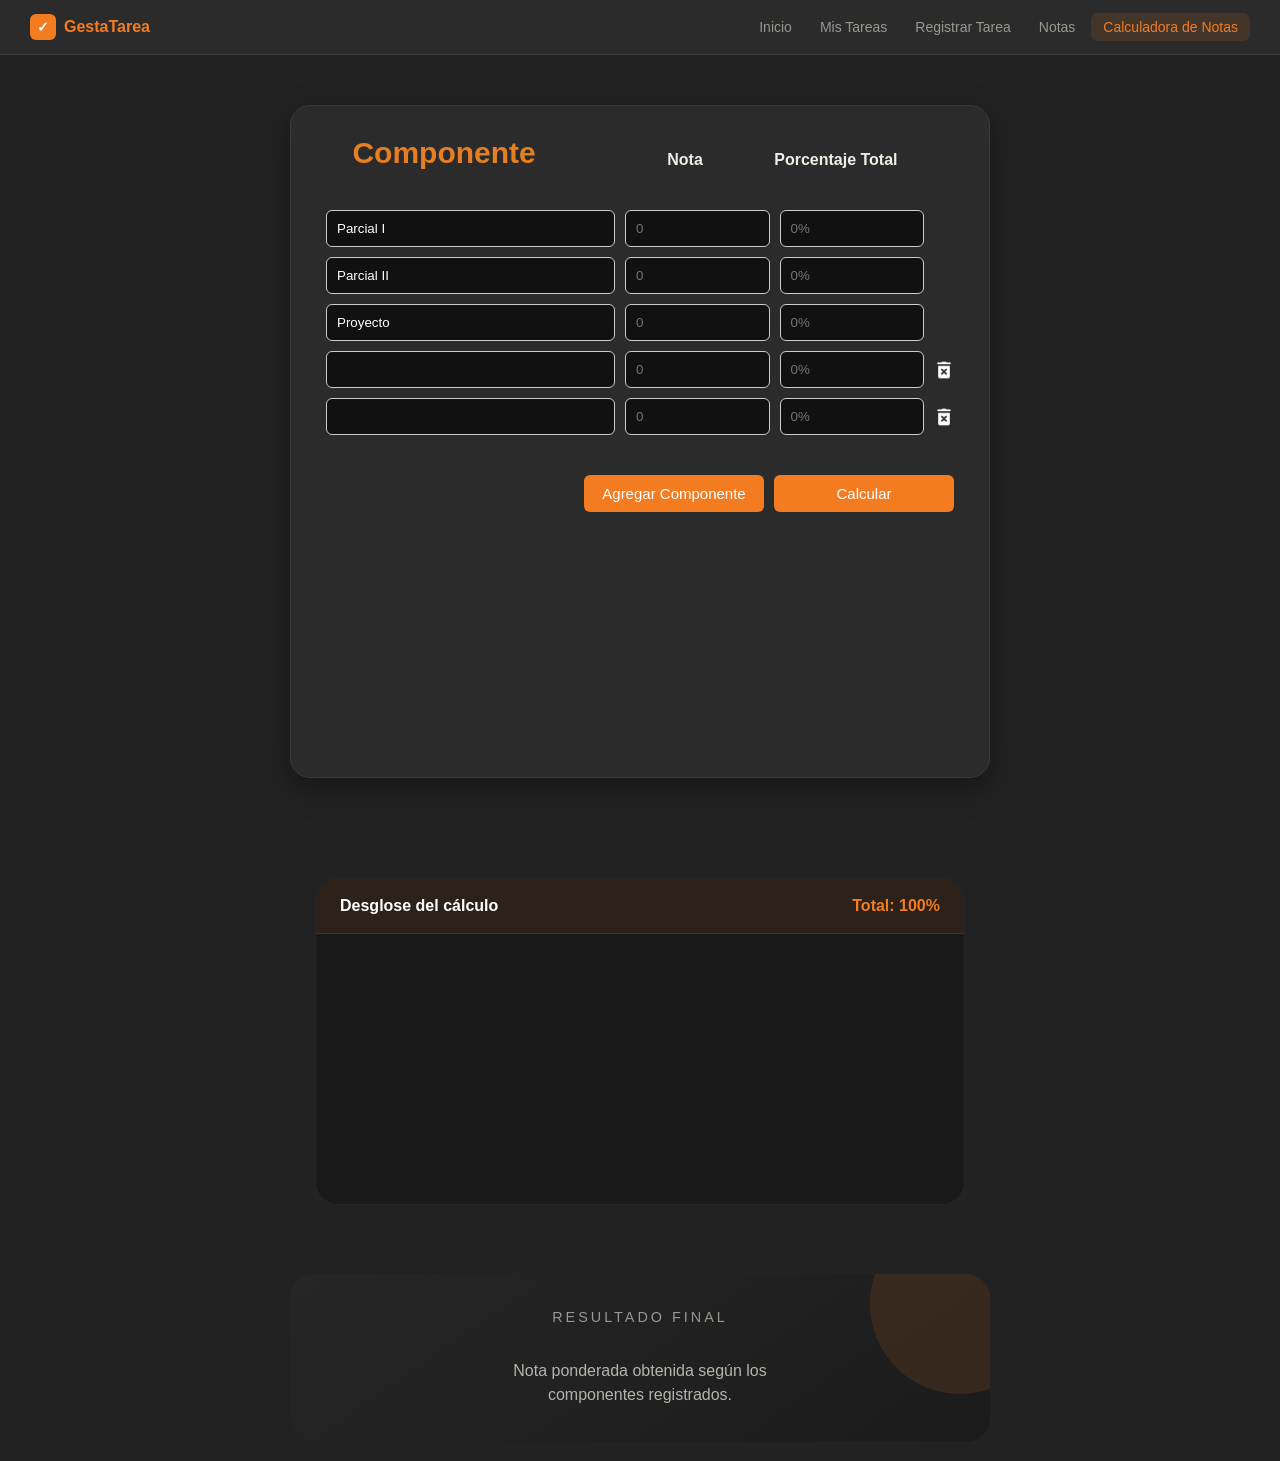
==== commit f6f74270: "Merged PR 13: finales Fix: ajustes pequeños de ui y nav" ====
--- a/Calculadora.html
+++ b/Calculadora.html
@@ -49,44 +49,44 @@
                             <div class="form_row">
                                 <input type="text" class="tipoPrueba" value="Parcial I">
                                   <label class="texto__oculto">Nota</label>
-                                <input type="number"  class="obtenido" min="0" placeholder="0%" required>
+                                <input type="number"  class="obtenido" min="0" placeholder="0" required>
                                   <label class="texto__oculto">Porcentaje Total</label>
-                                <input type="number"  min="0" class="dado" placeholder="0" required>
+                                <input type="number"  min="0" class="dado" placeholder="0%" required>
                             </div>
 
                             <div class="form_row">
                                 <input type="text" class="tipoPrueba" value="Parcial II">
                                   <label class="texto__oculto">Nota</label>
-                                <input type="number"  class="obtenido" min="0" placeholder="0%" required>
+                                <input type="number"  class="obtenido" min="0" placeholder="0" required>
                                   <label class="texto__oculto">Porcentaje Total</label>
-                                <input type="number"  min="0" class="dado" placeholder="0" required>
+                                <input type="number"  min="0" class="dado" placeholder="0%" required>
                             </div>
 
                              <div class="form_row">
                                 <input type="text" class="tipoPrueba" value="Proyecto">
                                   <label class="texto__oculto">Nota</label>
-                                <input type="number" class="obtenido" min="0" placeholder="0%" required>
+                                <input type="number" class="obtenido" min="0" placeholder="0" required>
                                   <label class="texto__oculto">Porcentaje Total</label>
-                                <input type="number"  min="0" class="dado" placeholder="0" required>
+                                <input type="number"  min="0" class="dado" placeholder="0%" required>
                             </div>
 
                             <div class="form_row">
-                             <input type="text" class="tipoPrueba" value="Parcial I">
+                             <input type="text" class="tipoPrueba" >
                                   <label class="texto__oculto">Nota</label>
-                                <input type="number"  class="obtenido" min="0" placeholder="0%" required>
+                                <input type="number"  class="obtenido" min="0" placeholder="0" required>
                                   <label class="texto__oculto">Porcentaje Total</label>
-                                <input type="number"  min="0" class="dado" placeholder="0" required>
+                                <input type="number"  min="0" class="dado" placeholder="0%" required>
                                 <div class="img__container_delete ">
                                     <img src="img/image.png" alt=" imagen eliminar  " class="img__delete" required>
                                 </div>
                             </div>
 
                             <div class="form_row">
-                              <input type="text" class="tipoPrueba" value="Parcial I">
+                              <input type="text" class="tipoPrueba" >
                                   <label class="texto__oculto">Nota</label>
-                                <input type="number"  class="obtenido" min="0" placeholder="0%" required>
+                                <input type="number"  class="obtenido" min="0" placeholder="0" required>
                                   <label class="texto__oculto">Porcentaje Total</label>
-                                <input type="number"  min="0" class="dado" placeholder="0" required>
+                                <input type="number"  min="0" class="dado" placeholder="0%" required>
                                 <div class="img__container_delete ">
                                     <img src="img/image.png" alt=" imagen eliminar " class="img__delete" required>
                                 </div>
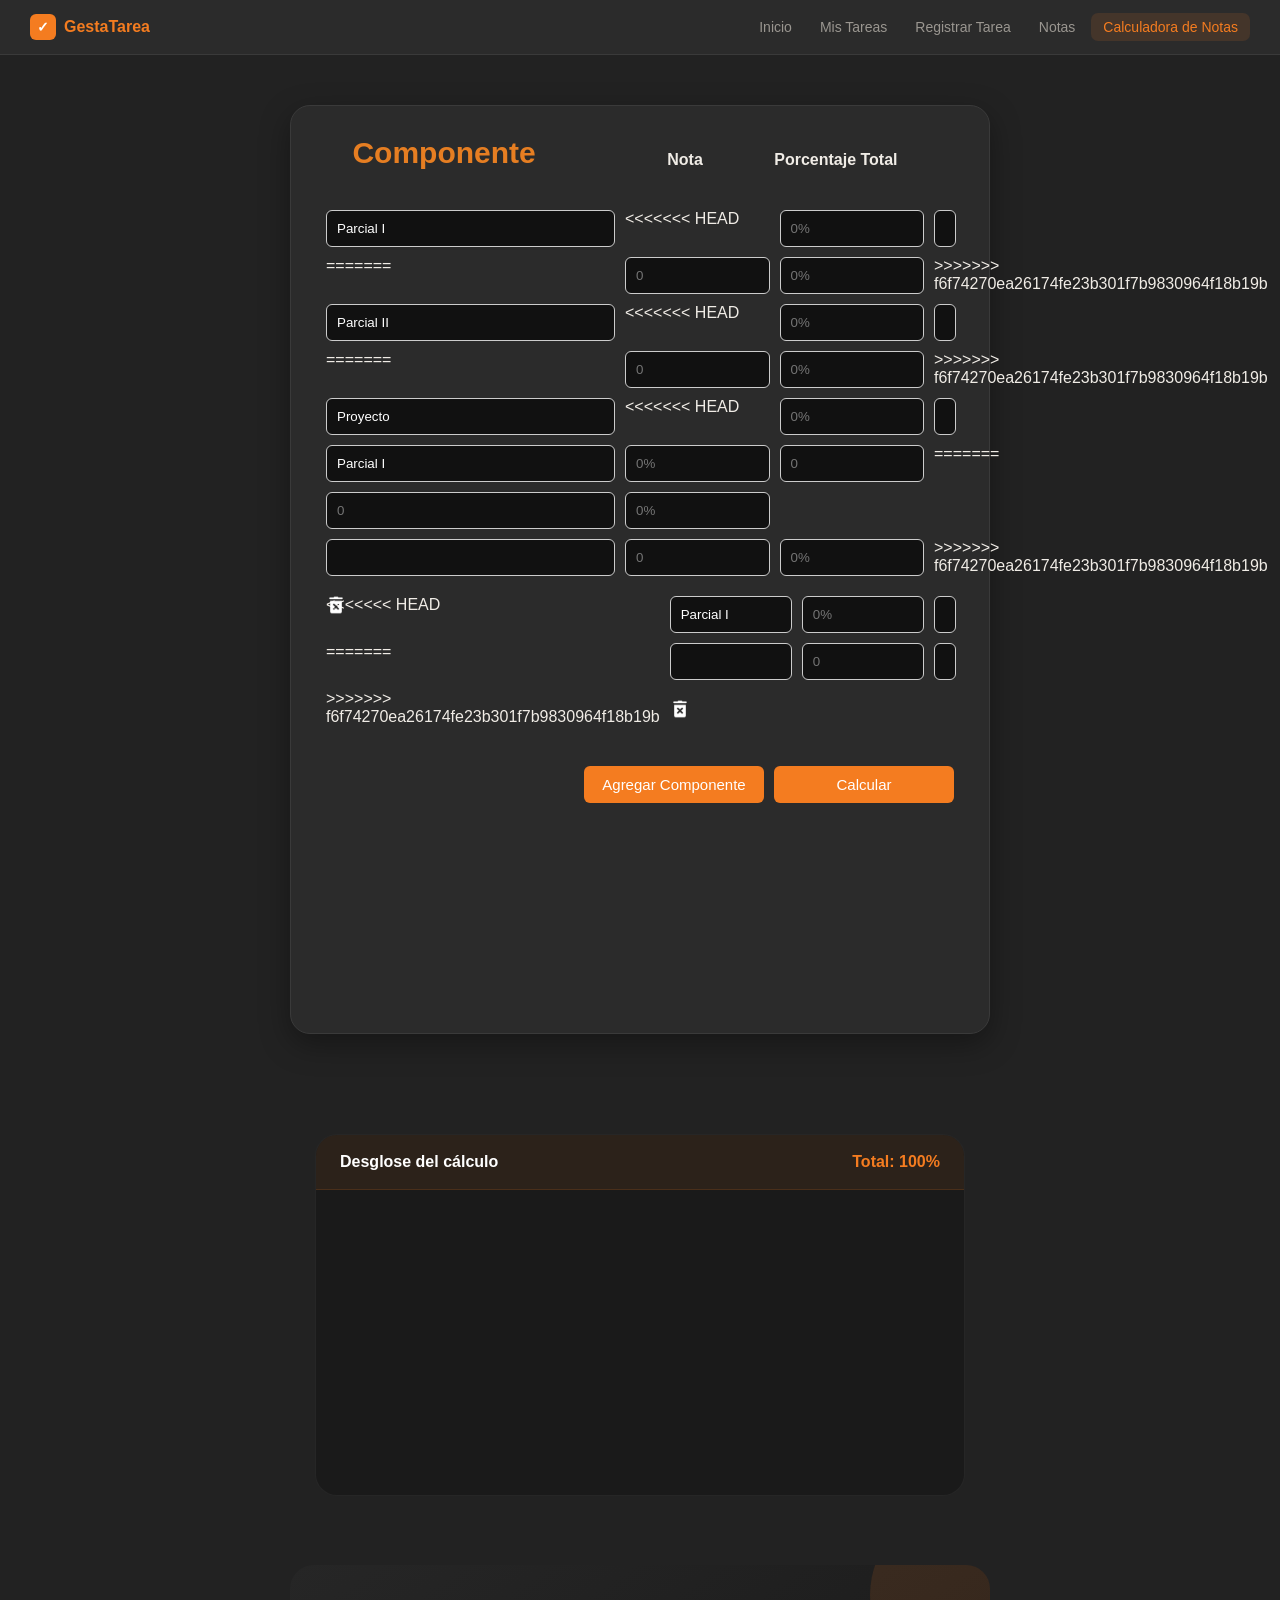
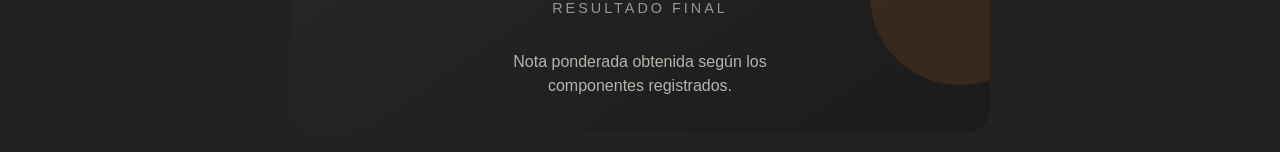
==== commit a33c3a7e: "Proyecto terminado" ====
--- a/Calculadora.html
+++ b/Calculadora.html
@@ -49,22 +49,47 @@
                             <div class="form_row">
                                 <input type="text" class="tipoPrueba" value="Parcial I">
                                   <label class="texto__oculto">Nota</label>
+<<<<<<< HEAD
+                                <input type="number"  class="obtenido" min="0" placeholder="0%" required>
+                                  <label class="texto__oculto">Porcentaje Total</label>
+                                <input type="number"  min="0" class="dado" placeholder="0" required>
+=======
                                 <input type="number"  class="obtenido" min="0" placeholder="0" required>
                                   <label class="texto__oculto">Porcentaje Total</label>
                                 <input type="number"  min="0" class="dado" placeholder="0%" required>
+>>>>>>> f6f74270ea26174fe23b301f7b9830964f18b19b
                             </div>
 
                             <div class="form_row">
                                 <input type="text" class="tipoPrueba" value="Parcial II">
                                   <label class="texto__oculto">Nota</label>
+<<<<<<< HEAD
+                                <input type="number"  class="obtenido" min="0" placeholder="0%" required>
+                                  <label class="texto__oculto">Porcentaje Total</label>
+                                <input type="number"  min="0" class="dado" placeholder="0" required>
+=======
                                 <input type="number"  class="obtenido" min="0" placeholder="0" required>
                                   <label class="texto__oculto">Porcentaje Total</label>
                                 <input type="number"  min="0" class="dado" placeholder="0%" required>
+>>>>>>> f6f74270ea26174fe23b301f7b9830964f18b19b
                             </div>
 
                              <div class="form_row">
                                 <input type="text" class="tipoPrueba" value="Proyecto">
                                   <label class="texto__oculto">Nota</label>
+<<<<<<< HEAD
+                                <input type="number" class="obtenido" min="0" placeholder="0%" required>
+                                  <label class="texto__oculto">Porcentaje Total</label>
+                                <input type="number"  min="0" class="dado" placeholder="0" required>
+                            </div>
+
+                            <div class="form_row">
+                             <input type="text" class="tipoPrueba" value="Parcial I">
+                                  <label class="texto__oculto">Nota</label>
+                                <input type="number"  class="obtenido" min="0" placeholder="0%" required>
+                                  <label class="texto__oculto">Porcentaje Total</label>
+                                <input type="number"  min="0" class="dado" placeholder="0" required>
+=======
                                 <input type="number" class="obtenido" min="0" placeholder="0" required>
                                   <label class="texto__oculto">Porcentaje Total</label>
                                 <input type="number"  min="0" class="dado" placeholder="0%" required>
@@ -76,17 +101,26 @@
                                 <input type="number"  class="obtenido" min="0" placeholder="0" required>
                                   <label class="texto__oculto">Porcentaje Total</label>
                                 <input type="number"  min="0" class="dado" placeholder="0%" required>
+>>>>>>> f6f74270ea26174fe23b301f7b9830964f18b19b
                                 <div class="img__container_delete ">
                                     <img src="img/image.png" alt=" imagen eliminar  " class="img__delete" required>
                                 </div>
                             </div>
 
                             <div class="form_row">
+<<<<<<< HEAD
+                              <input type="text" class="tipoPrueba" value="Parcial I">
+                                  <label class="texto__oculto">Nota</label>
+                                <input type="number"  class="obtenido" min="0" placeholder="0%" required>
+                                  <label class="texto__oculto">Porcentaje Total</label>
+                                <input type="number"  min="0" class="dado" placeholder="0" required>
+=======
                               <input type="text" class="tipoPrueba" >
                                   <label class="texto__oculto">Nota</label>
                                 <input type="number"  class="obtenido" min="0" placeholder="0" required>
                                   <label class="texto__oculto">Porcentaje Total</label>
                                 <input type="number"  min="0" class="dado" placeholder="0%" required>
+>>>>>>> f6f74270ea26174fe23b301f7b9830964f18b19b
                                 <div class="img__container_delete ">
                                     <img src="img/image.png" alt=" imagen eliminar " class="img__delete" required>
                                 </div>
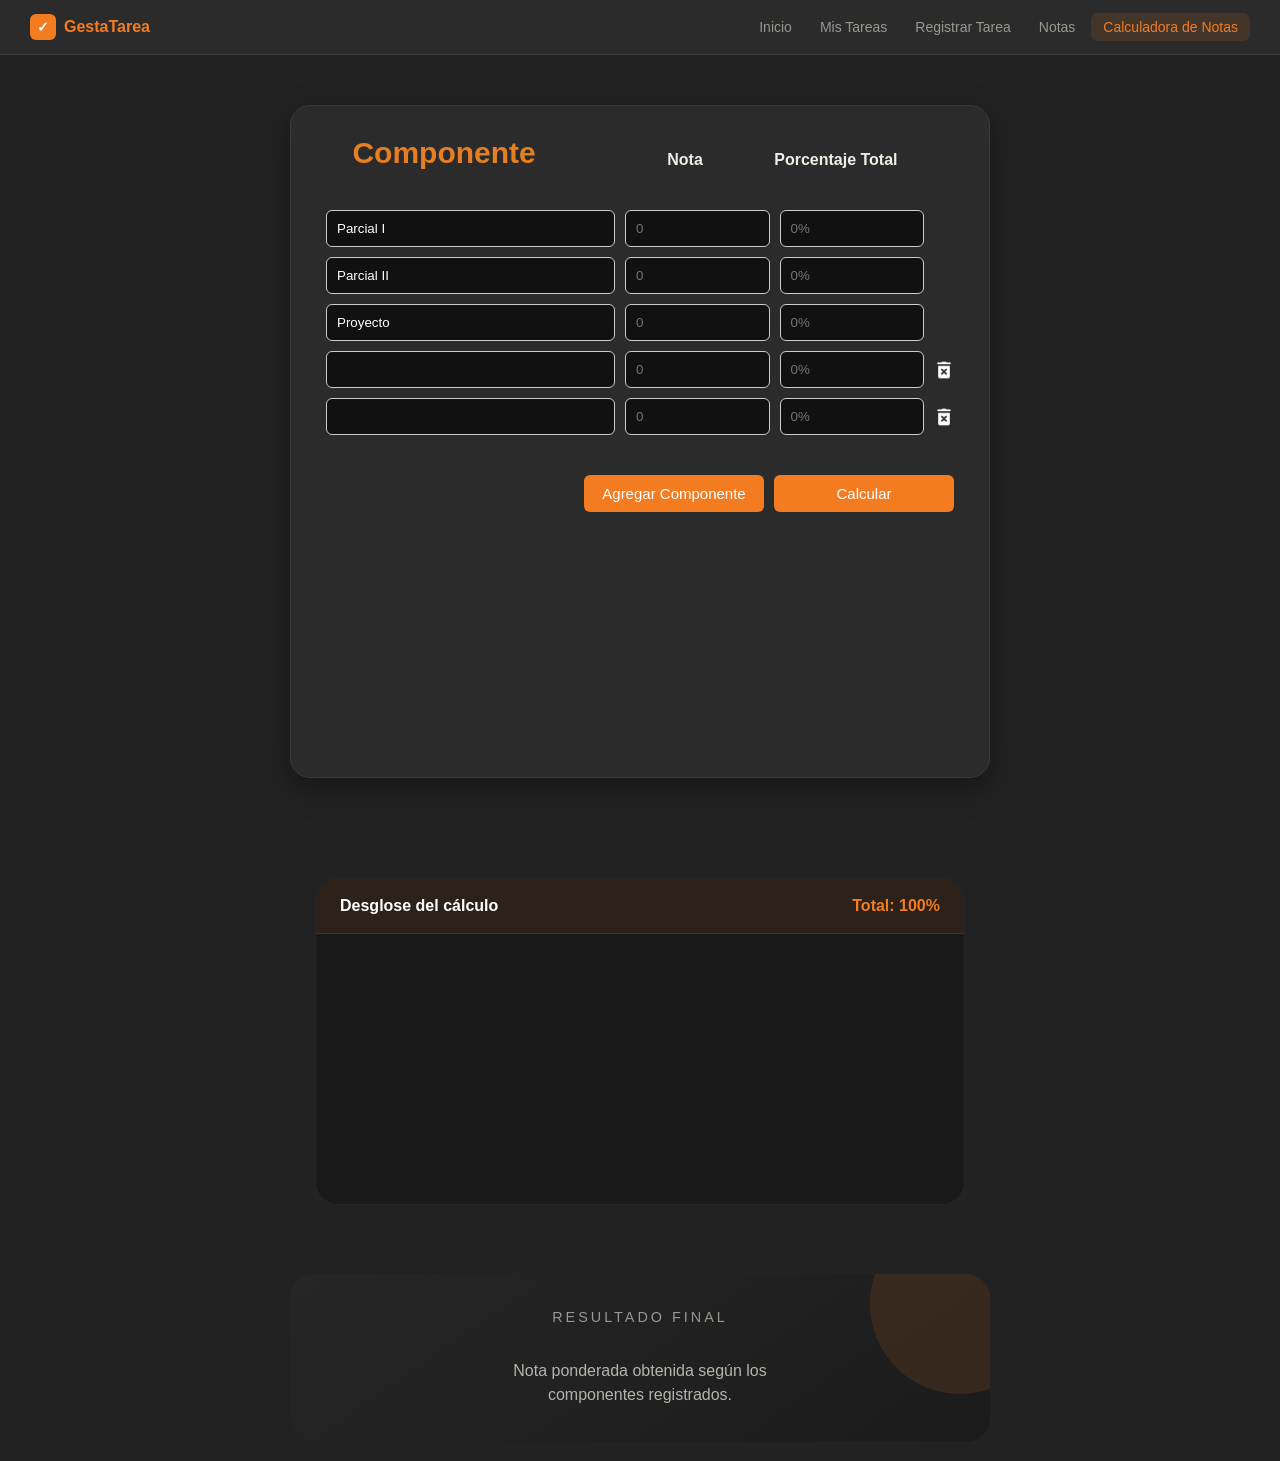
==== commit fea0981a: "Proyecto ultimos cambios" ====
--- a/Calculadora.html
+++ b/Calculadora.html
@@ -49,47 +49,22 @@
                             <div class="form_row">
                                 <input type="text" class="tipoPrueba" value="Parcial I">
                                   <label class="texto__oculto">Nota</label>
-<<<<<<< HEAD
-                                <input type="number"  class="obtenido" min="0" placeholder="0%" required>
-                                  <label class="texto__oculto">Porcentaje Total</label>
-                                <input type="number"  min="0" class="dado" placeholder="0" required>
-=======
                                 <input type="number"  class="obtenido" min="0" placeholder="0" required>
                                   <label class="texto__oculto">Porcentaje Total</label>
                                 <input type="number"  min="0" class="dado" placeholder="0%" required>
->>>>>>> f6f74270ea26174fe23b301f7b9830964f18b19b
                             </div>
 
                             <div class="form_row">
                                 <input type="text" class="tipoPrueba" value="Parcial II">
                                   <label class="texto__oculto">Nota</label>
-<<<<<<< HEAD
-                                <input type="number"  class="obtenido" min="0" placeholder="0%" required>
-                                  <label class="texto__oculto">Porcentaje Total</label>
-                                <input type="number"  min="0" class="dado" placeholder="0" required>
-=======
                                 <input type="number"  class="obtenido" min="0" placeholder="0" required>
                                   <label class="texto__oculto">Porcentaje Total</label>
                                 <input type="number"  min="0" class="dado" placeholder="0%" required>
->>>>>>> f6f74270ea26174fe23b301f7b9830964f18b19b
                             </div>
 
                              <div class="form_row">
                                 <input type="text" class="tipoPrueba" value="Proyecto">
                                   <label class="texto__oculto">Nota</label>
-<<<<<<< HEAD
-                                <input type="number" class="obtenido" min="0" placeholder="0%" required>
-                                  <label class="texto__oculto">Porcentaje Total</label>
-                                <input type="number"  min="0" class="dado" placeholder="0" required>
-                            </div>
-
-                            <div class="form_row">
-                             <input type="text" class="tipoPrueba" value="Parcial I">
-                                  <label class="texto__oculto">Nota</label>
-                                <input type="number"  class="obtenido" min="0" placeholder="0%" required>
-                                  <label class="texto__oculto">Porcentaje Total</label>
-                                <input type="number"  min="0" class="dado" placeholder="0" required>
-=======
                                 <input type="number" class="obtenido" min="0" placeholder="0" required>
                                   <label class="texto__oculto">Porcentaje Total</label>
                                 <input type="number"  min="0" class="dado" placeholder="0%" required>
@@ -101,26 +76,17 @@
                                 <input type="number"  class="obtenido" min="0" placeholder="0" required>
                                   <label class="texto__oculto">Porcentaje Total</label>
                                 <input type="number"  min="0" class="dado" placeholder="0%" required>
->>>>>>> f6f74270ea26174fe23b301f7b9830964f18b19b
                                 <div class="img__container_delete ">
                                     <img src="img/image.png" alt=" imagen eliminar  " class="img__delete" required>
                                 </div>
                             </div>
 
                             <div class="form_row">
-<<<<<<< HEAD
-                              <input type="text" class="tipoPrueba" value="Parcial I">
-                                  <label class="texto__oculto">Nota</label>
-                                <input type="number"  class="obtenido" min="0" placeholder="0%" required>
-                                  <label class="texto__oculto">Porcentaje Total</label>
-                                <input type="number"  min="0" class="dado" placeholder="0" required>
-=======
                               <input type="text" class="tipoPrueba" >
                                   <label class="texto__oculto">Nota</label>
                                 <input type="number"  class="obtenido" min="0" placeholder="0" required>
                                   <label class="texto__oculto">Porcentaje Total</label>
                                 <input type="number"  min="0" class="dado" placeholder="0%" required>
->>>>>>> f6f74270ea26174fe23b301f7b9830964f18b19b
                                 <div class="img__container_delete ">
                                     <img src="img/image.png" alt=" imagen eliminar " class="img__delete" required>
                                 </div>
